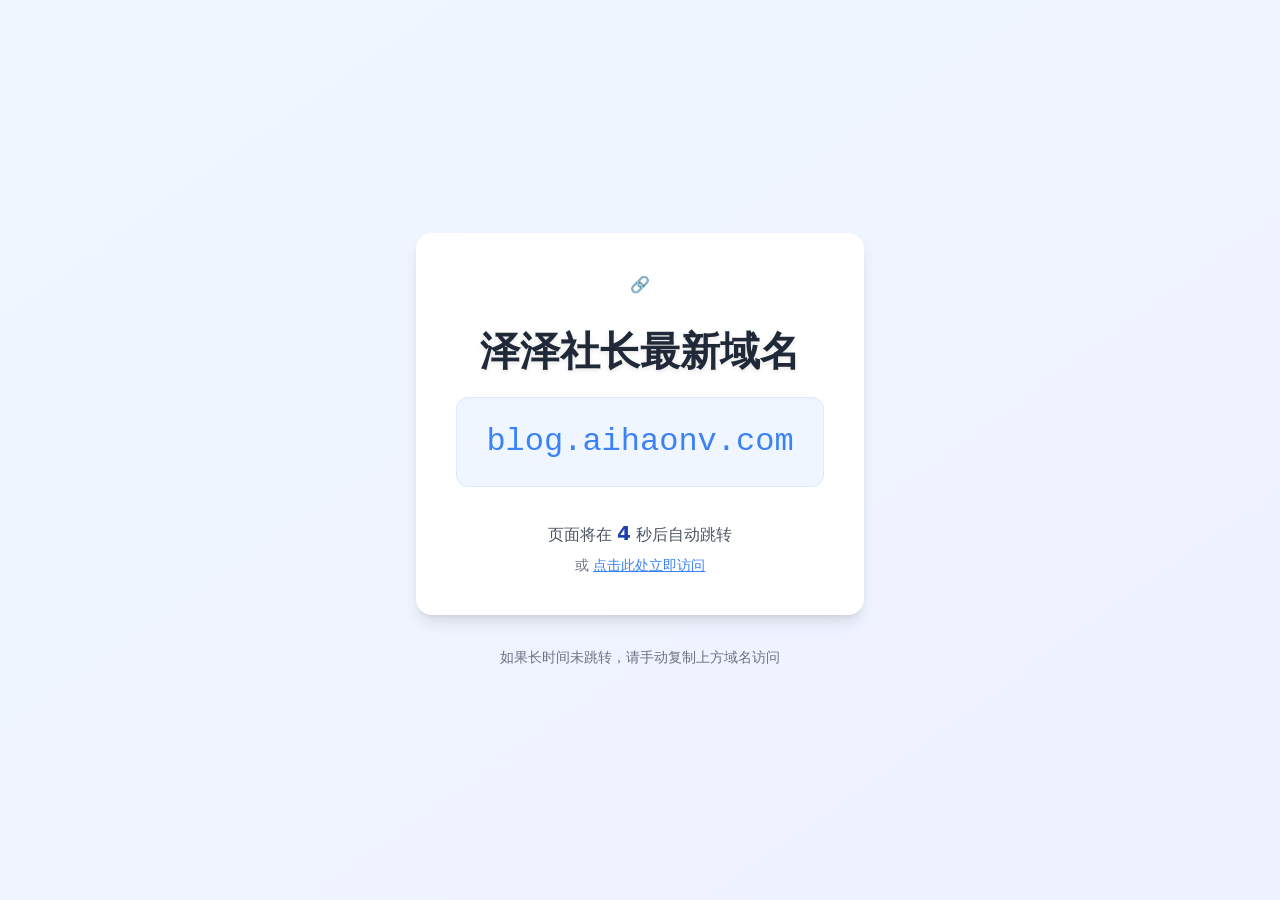
==== blog.html @ 9d407a4b "Add files via upload" ====
<!DOCTYPE html>
<html lang="zh-CN">
<head>
    <meta charset="UTF-8">
    <meta name="viewport" content="width=device-width, initial-scale=1.0">
    <title>泽泽社长最新域名</title>
    <!--<script src="https://cdn.tailwindcss.com"></script>-->
    
    <!-- 配置Tailwind自定义颜色和字体 -->
    <script>
        tailwind.config = {
            theme: {
                extend: {
                    colors: {
                        primary: '#3B82F6',
                        secondary: '#1E40AF',
                    },
                    fontFamily: {
                        sans: ['Inter', 'system-ui', 'sans-serif'],
                    },
                }
            }
        }
    </script>
    
    <style type="text/tailwindcss">
        @layer utilities {
            .text-shadow {
                text-shadow: 0 2px 4px rgba(0,0,0,0.1);
            }
            .transition-all-300 {
                transition: all 300ms ease-in-out;
            }
        }
    </style>
    <style>*, ::before, ::after{--tw-border-spacing-x:0;--tw-border-spacing-y:0;--tw-translate-x:0;--tw-translate-y:0;--tw-rotate:0;--tw-skew-x:0;--tw-skew-y:0;--tw-scale-x:1;--tw-scale-y:1;--tw-pan-x: ;--tw-pan-y: ;--tw-pinch-zoom: ;--tw-scroll-snap-strictness:proximity;--tw-gradient-from-position: ;--tw-gradient-via-position: ;--tw-gradient-to-position: ;--tw-ordinal: ;--tw-slashed-zero: ;--tw-numeric-figure: ;--tw-numeric-spacing: ;--tw-numeric-fraction: ;--tw-ring-inset: ;--tw-ring-offset-width:0px;--tw-ring-offset-color:#fff;--tw-ring-color:rgb(59 130 246 / 0.5);--tw-ring-offset-shadow:0 0 #0000;--tw-ring-shadow:0 0 #0000;--tw-shadow:0 0 #0000;--tw-shadow-colored:0 0 #0000;--tw-blur: ;--tw-brightness: ;--tw-contrast: ;--tw-grayscale: ;--tw-hue-rotate: ;--tw-invert: ;--tw-saturate: ;--tw-sepia: ;--tw-drop-shadow: ;--tw-backdrop-blur: ;--tw-backdrop-brightness: ;--tw-backdrop-contrast: ;--tw-backdrop-grayscale: ;--tw-backdrop-hue-rotate: ;--tw-backdrop-invert: ;--tw-backdrop-opacity: ;--tw-backdrop-saturate: ;--tw-backdrop-sepia: ;--tw-contain-size: ;--tw-contain-layout: ;--tw-contain-paint: ;--tw-contain-style: }::backdrop{--tw-border-spacing-x:0;--tw-border-spacing-y:0;--tw-translate-x:0;--tw-translate-y:0;--tw-rotate:0;--tw-skew-x:0;--tw-skew-y:0;--tw-scale-x:1;--tw-scale-y:1;--tw-pan-x: ;--tw-pan-y: ;--tw-pinch-zoom: ;--tw-scroll-snap-strictness:proximity;--tw-gradient-from-position: ;--tw-gradient-via-position: ;--tw-gradient-to-position: ;--tw-ordinal: ;--tw-slashed-zero: ;--tw-numeric-figure: ;--tw-numeric-spacing: ;--tw-numeric-fraction: ;--tw-ring-inset: ;--tw-ring-offset-width:0px;--tw-ring-offset-color:#fff;--tw-ring-color:rgb(59 130 246 / 0.5);--tw-ring-offset-shadow:0 0 #0000;--tw-ring-shadow:0 0 #0000;--tw-shadow:0 0 #0000;--tw-shadow-colored:0 0 #0000;--tw-blur: ;--tw-brightness: ;--tw-contrast: ;--tw-grayscale: ;--tw-hue-rotate: ;--tw-invert: ;--tw-saturate: ;--tw-sepia: ;--tw-drop-shadow: ;--tw-backdrop-blur: ;--tw-backdrop-brightness: ;--tw-backdrop-contrast: ;--tw-backdrop-grayscale: ;--tw-backdrop-hue-rotate: ;--tw-backdrop-invert: ;--tw-backdrop-opacity: ;--tw-backdrop-saturate: ;--tw-backdrop-sepia: ;--tw-contain-size: ;--tw-contain-layout: ;--tw-contain-paint: ;--tw-contain-style: }/* ! tailwindcss v3.4.17 | MIT License | https://tailwindcss.com */*,::after,::before{box-sizing:border-box;border-width:0;border-style:solid;border-color:#e5e7eb}::after,::before{--tw-content:''}:host,html{line-height:1.5;-webkit-text-size-adjust:100%;-moz-tab-size:4;tab-size:4;font-family:Inter, system-ui, sans-serif;font-feature-settings:normal;font-variation-settings:normal;-webkit-tap-highlight-color:transparent}body{margin:0;line-height:inherit}hr{height:0;color:inherit;border-top-width:1px}abbr:where([title]){-webkit-text-decoration:underline dotted;text-decoration:underline dotted}h1,h2,h3,h4,h5,h6{font-size:inherit;font-weight:inherit}a{color:inherit;text-decoration:inherit}b,strong{font-weight:bolder}code,kbd,pre,samp{font-family:ui-monospace, SFMono-Regular, Menlo, Monaco, Consolas, "Liberation Mono", "Courier New", monospace;font-feature-settings:normal;font-variation-settings:normal;font-size:1em}small{font-size:80%}sub,sup{font-size:75%;line-height:0;position:relative;vertical-align:baseline}sub{bottom:-.25em}sup{top:-.5em}table{text-indent:0;border-color:inherit;border-collapse:collapse}button,input,optgroup,select,textarea{font-family:inherit;font-feature-settings:inherit;font-variation-settings:inherit;font-size:100%;font-weight:inherit;line-height:inherit;letter-spacing:inherit;color:inherit;margin:0;padding:0}button,select{text-transform:none}button,input:where([type=button]),input:where([type=reset]),input:where([type=submit]){-webkit-appearance:button;background-color:transparent;background-image:none}:-moz-focusring{outline:auto}:-moz-ui-invalid{box-shadow:none}progress{vertical-align:baseline}::-webkit-inner-spin-button,::-webkit-outer-spin-button{height:auto}[type=search]{-webkit-appearance:textfield;outline-offset:-2px}::-webkit-search-decoration{-webkit-appearance:none}::-webkit-file-upload-button{-webkit-appearance:button;font:inherit}summary{display:list-item}blockquote,dd,dl,figure,h1,h2,h3,h4,h5,h6,hr,p,pre{margin:0}fieldset{margin:0;padding:0}legend{padding:0}menu,ol,ul{list-style:none;margin:0;padding:0}dialog{padding:0}textarea{resize:vertical}input::placeholder,textarea::placeholder{opacity:1;color:#9ca3af}[role=button],button{cursor:pointer}:disabled{cursor:default}audio,canvas,embed,iframe,img,object,svg,video{display:block;vertical-align:middle}img,video{max-width:100%;height:auto}[hidden]:where(:not([hidden=until-found])){display:none}.mb-2{margin-bottom:0.5rem}.mb-4{margin-bottom:1rem}.mb-6{margin-bottom:1.5rem}.mb-8{margin-bottom:2rem}.mt-8{margin-top:2rem}.flex{display:flex}.min-h-screen{min-height:100vh}.w-full{width:100%}.max-w-md{max-width:28rem}.scale-110{--tw-scale-x:1.1;--tw-scale-y:1.1;transform:translate(var(--tw-translate-x), var(--tw-translate-y)) rotate(var(--tw-rotate)) skewX(var(--tw-skew-x)) skewY(var(--tw-skew-y)) scaleX(var(--tw-scale-x)) scaleY(var(--tw-scale-y))}.transform{transform:translate(var(--tw-translate-x), var(--tw-translate-y)) rotate(var(--tw-rotate)) skewX(var(--tw-skew-x)) skewY(var(--tw-skew-y)) scaleX(var(--tw-scale-x)) scaleY(var(--tw-scale-y))}.flex-col{flex-direction:column}.items-center{align-items:center}.justify-center{justify-content:center}.break-all{word-break:break-all}.rounded-2xl{border-radius:1rem}.rounded-xl{border-radius:0.75rem}.border{border-width:1px}.border-blue-100{--tw-border-opacity:1;border-color:rgb(219 234 254 / var(--tw-border-opacity, 1))}.bg-blue-50{--tw-bg-opacity:1;background-color:rgb(239 246 255 / var(--tw-bg-opacity, 1))}.bg-white{--tw-bg-opacity:1;background-color:rgb(255 255 255 / var(--tw-bg-opacity, 1))}.bg-gradient-to-br{background-image:linear-gradient(to bottom right, var(--tw-gradient-stops))}.from-blue-50{--tw-gradient-from:#eff6ff var(--tw-gradient-from-position);--tw-gradient-to:rgb(239 246 255 / 0) var(--tw-gradient-to-position);--tw-gradient-stops:var(--tw-gradient-from), var(--tw-gradient-to)}.to-indigo-50{--tw-gradient-to:#eef2ff var(--tw-gradient-to-position)}.p-4{padding:1rem}.p-5{padding:1.25rem}.p-8{padding:2rem}.text-center{text-align:center}.font-mono{font-family:ui-monospace, SFMono-Regular, Menlo, Monaco, Consolas, "Liberation Mono", "Courier New", monospace}.font-sans{font-family:Inter, system-ui, sans-serif}.text-\[clamp\(1\.2rem\2c 4vw\2c 2rem\)\]{font-size:clamp(1.2rem,4vw,2rem)}.text-\[clamp\(1\.5rem\2c 5vw\2c 2\.5rem\)\]{font-size:clamp(1.5rem,5vw,2.5rem)}.text-sm{font-size:0.875rem;line-height:1.25rem}.text-xl{font-size:1.25rem;line-height:1.75rem}.font-bold{font-weight:700}.text-gray-500{--tw-text-opacity:1;color:rgb(107 114 128 / var(--tw-text-opacity, 1))}.text-gray-600{--tw-text-opacity:1;color:rgb(75 85 99 / var(--tw-text-opacity, 1))}.text-gray-800{--tw-text-opacity:1;color:rgb(31 41 55 / var(--tw-text-opacity, 1))}.text-primary{--tw-text-opacity:1;color:rgb(59 130 246 / var(--tw-text-opacity, 1))}.text-secondary{--tw-text-opacity:1;color:rgb(30 64 175 / var(--tw-text-opacity, 1))}.underline{-webkit-text-decoration-line:underline;text-decoration-line:underline}.shadow-lg{--tw-shadow:0 10px 15px -3px rgb(0 0 0 / 0.1), 0 4px 6px -4px rgb(0 0 0 / 0.1);--tw-shadow-colored:0 10px 15px -3px var(--tw-shadow-color), 0 4px 6px -4px var(--tw-shadow-color);box-shadow:var(--tw-ring-offset-shadow, 0 0 #0000), var(--tw-ring-shadow, 0 0 #0000), var(--tw-shadow)}.transition-all{transition-property:all;transition-timing-function:cubic-bezier(0.4, 0, 0.2, 1);transition-duration:150ms}.duration-500{transition-duration:500ms}.text-shadow {
                text-shadow: 0 2px 4px rgba(0,0,0,0.1);
            }.transition-all-300 {
                transition: all 300ms ease-in-out;
            }
        .hover\:text-secondary:hover{--tw-text-opacity:1;color:rgb(30 64 175 / var(--tw-text-opacity, 1))}
        .hover\:shadow-xl:hover{--tw-shadow:0 20px 25px -5px rgb(0 0 0 / 0.1), 0 8px 10px -6px rgb(0 0 0 / 0.1);--tw-shadow-colored:0 20px 25px -5px var(--tw-shadow-color), 0 8px 10px -6px var(--tw-shadow-color);box-shadow:var(--tw-ring-offset-shadow, 0 0 #0000), var(--tw-ring-shadow, 0 0 #0000), var(--tw-shadow)}
        @media (min-width: 768px){.md\:p-10{padding:2.5rem}}
    </style>
</head>
<body class="bg-gradient-to-br from-blue-50 to-indigo-50 min-h-screen flex flex-col items-center justify-center p-4 font-sans">
    <div class="max-w-md w-full bg-white rounded-2xl shadow-lg p-8 md:p-10 transform transition-all duration-500 hover:shadow-xl">
        <!-- 图标 -->
        <div class="text-center mb-6">
            🔗
        </div>
        
        <!-- 标题 -->
        <h1 class="text-[clamp(1.5rem,5vw,2.5rem)] font-bold text-gray-800 text-center mb-4 text-shadow">
            泽泽社长最新域名
        </h1>
        
        <!-- 域名显示 -->
        <div class="bg-blue-50 rounded-xl p-5 mb-8 text-center border border-blue-100">
            <p id="domain" class="text-[clamp(1.2rem,4vw,2rem)] font-mono text-primary break-all">
                blog.aihaonv.com
            </p>
        </div>
        
        <!-- 倒计时信息 -->
        <div class="text-center text-gray-600">
            <p class="mb-2">
                页面将在 <span id="countdown" class="font-bold text-secondary text-xl">5</span> 秒后自动跳转
            </p>
            <p class="text-sm text-gray-500">
                或 <a href="https://blog.aihaonv.com" class="text-primary hover:text-secondary transition-all-300 underline">点击此处立即访问</a>
            </p>
        </div>
    </div>
    
    <!-- 页脚 -->
    <footer class="mt-8 text-center text-gray-500 text-sm">
        <p>如果长时间未跳转，请手动复制上方域名访问</p>
    </footer>

    <script>
        // 设置最新域名（可在此处修改为实际域名）
        const latestDomain = "blog.aihaonv.com";
        const domainElement = document.getElementById('domain');
        const countdownElement = document.getElementById('countdown');
        
        // 更新显示的域名
        domainElement.textContent = latestDomain;
        // 更新链接
        document.querySelector('a').href = `https://${latestDomain}`;
        
        // 倒计时功能
        let countdown = 5;
        const countdownInterval = setInterval(() => {
            countdown--;
            countdownElement.textContent = countdown;
            
            // 添加数字变化动画
            countdownElement.classList.add('scale-110');
            setTimeout(() => {
                countdownElement.classList.remove('scale-110');
            }, 200);
            
            if (countdown <= 0) {
                clearInterval(countdownInterval);
                // 跳转到最新域名
                window.location.href = `https://${latestDomain}`;
            }
        }, 1000);
    </script>
</body>
</html>
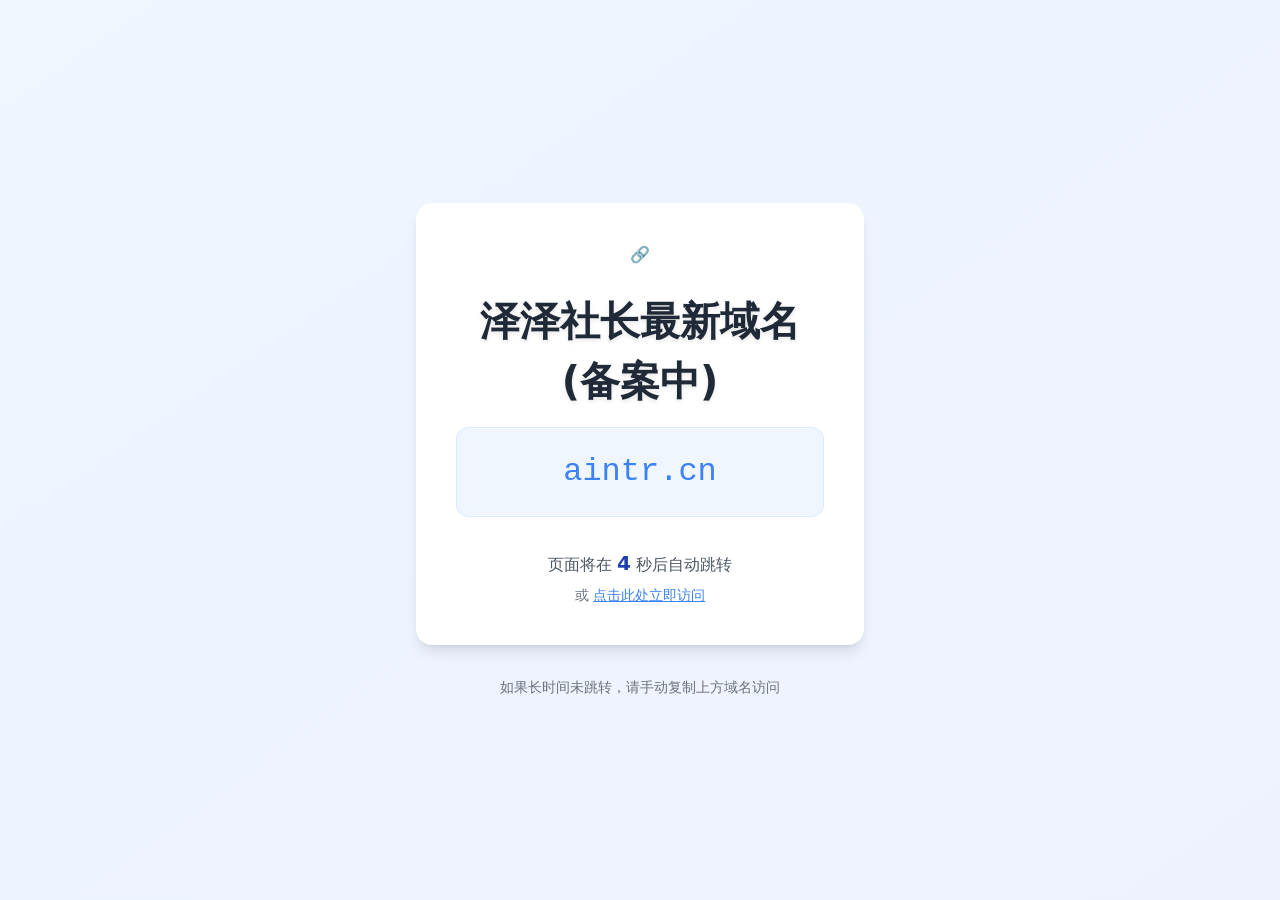
==== commit 95e61e80: "Update blog.html" ====
--- a/blog.html
+++ b/blog.html
@@ -52,13 +52,13 @@
         
         <!-- 标题 -->
         <h1 class="text-[clamp(1.5rem,5vw,2.5rem)] font-bold text-gray-800 text-center mb-4 text-shadow">
-            泽泽社长最新域名
+            泽泽社长最新域名(备案中)
         </h1>
         
         <!-- 域名显示 -->
         <div class="bg-blue-50 rounded-xl p-5 mb-8 text-center border border-blue-100">
             <p id="domain" class="text-[clamp(1.2rem,4vw,2rem)] font-mono text-primary break-all">
-                blog.aihaonv.com
+                aintr.cn
             </p>
         </div>
         
@@ -68,7 +68,7 @@
                 页面将在 <span id="countdown" class="font-bold text-secondary text-xl">5</span> 秒后自动跳转
             </p>
             <p class="text-sm text-gray-500">
-                或 <a href="https://blog.aihaonv.com" class="text-primary hover:text-secondary transition-all-300 underline">点击此处立即访问</a>
+                或 <a href="https://aintr.cn" class="text-primary hover:text-secondary transition-all-300 underline">点击此处立即访问</a>
             </p>
         </div>
     </div>
@@ -80,7 +80,7 @@
 
     <script>
         // 设置最新域名（可在此处修改为实际域名）
-        const latestDomain = "blog.aihaonv.com";
+        const latestDomain = "aintr.cn";
         const domainElement = document.getElementById('domain');
         const countdownElement = document.getElementById('countdown');
         
